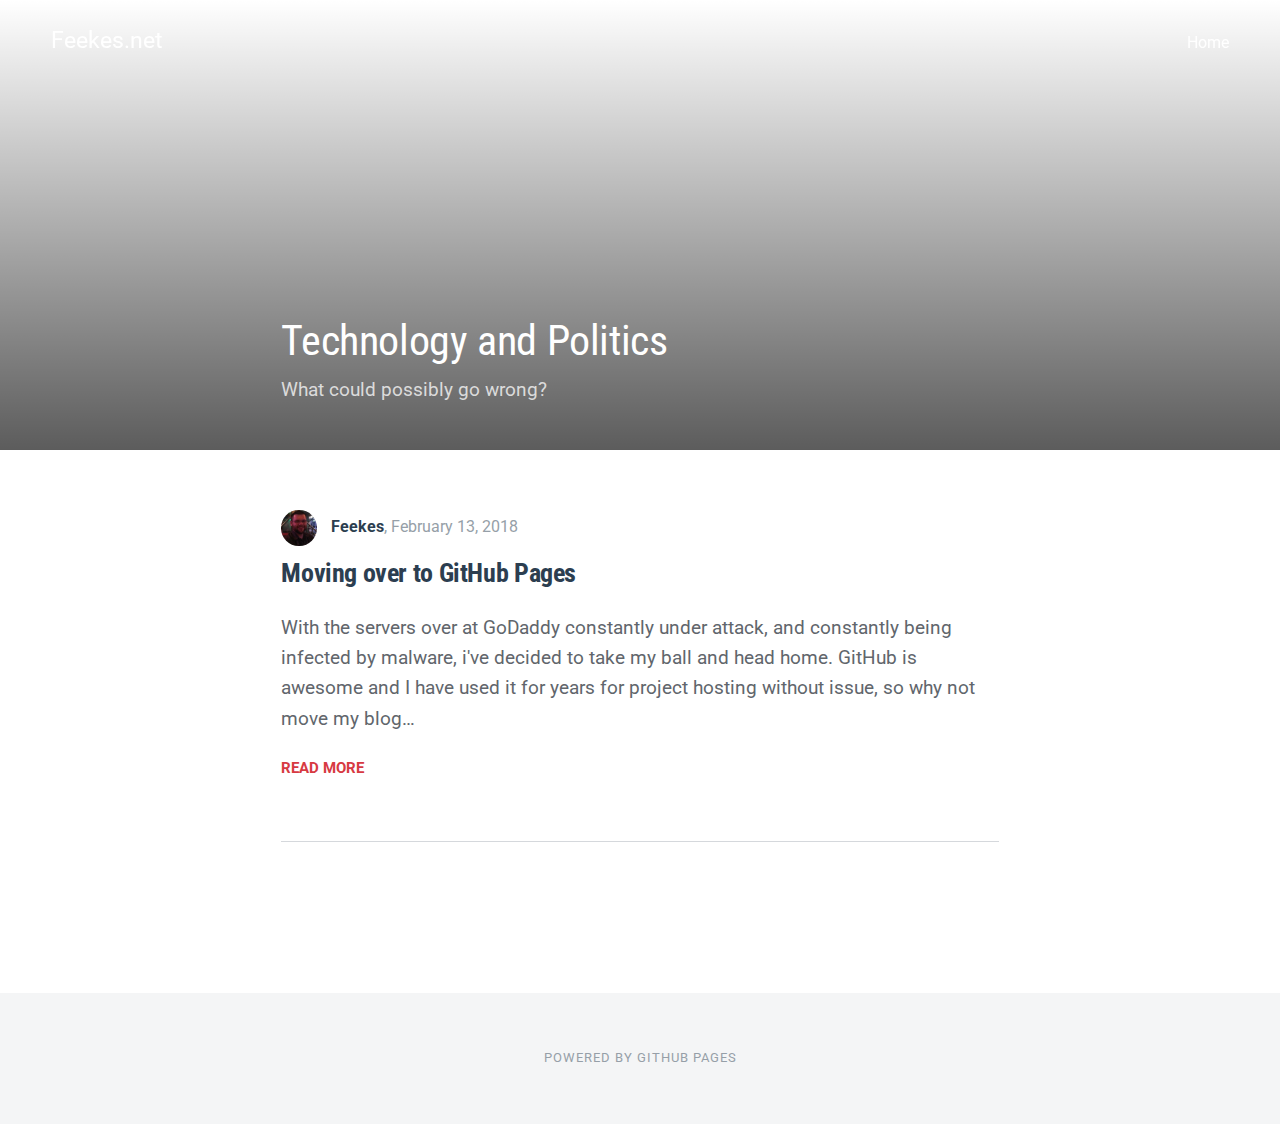
==== index.html @ 2346c9e1 "Updated from Publii" ====
<!DOCTYPE html><html><head><meta charset="utf-8"><meta http-equiv="X-UA-Compatible" content="IE=edge"><meta name="viewport" content="width=device-width,initial-scale=1"><title>Feekes.net - Feekes.net</title><meta name="robots" content="index, follow"><link rel="canonical" href="https://feekes.github.io/"><link rel="amphtml" href="https://feekes.github.io/amp/"><link type="application/atom+xml" rel="alternate" href="https://feekes.github.io/feed.xml"><meta property="og:title" content="Feekes.net"><meta property="og:site_name" content="Feekes.net - Feekes.net"><meta property="og:description" content=""><meta name="twitter:card" content="summary_large_image"><meta name="twitter:site" content="@Feekes"><meta name="twitter:title" content="Feekes.net"><meta name="twitter:description" content=""><link rel="stylesheet" href="https://feekes.github.io/assets/css/style.css?v=29e67b8e026e6d3274c1bc546a5a8846"><script type="application/ld+json">{"@context":"http://schema.org","@type":"Organization","name":"Feekes","url":"https://feekes.github.io"}</script><script async src="https://feekes.github.io/assets/js/lazysizes.min.js?v=528f2a45ccb4ba8972bc14e032cae46d"></script></head><body><div class="container"><header class="js-top is-sticky"><a class="logo" href="https://feekes.github.io">Feekes.net</a><nav class="navbar js-navbar"><button class="navbar__toggle js-navbar__toggle">Menu</button><ul class="navbar__menu"><li class="active"><a href="https://feekes.github.io/">Home</a></li></ul></nav></header><main><section class="hero"><header class="hero__text"><h1>Technology and Politics</h1><p>What could possibly go wrong?</p></header></section><div class="category"><article><header><p class="category__post-meta"><img src="https://feekes.github.io/media/website/8enp1jqo_400x4001.jpeg" class="post__author-thumb" alt="Feekes"> <a href="https://feekes.github.io/authors/feekes/" class="inverse" title="Feekes">Feekes</a>, <time datetime="2018-02-13T17:25">February 13, 2018</time></p><h2><a href="https://feekes.github.io/moving-over-to-github-pages.html" class="inverse">Moving over to GitHub Pages</a></h2></header><p>With the servers over at GoDaddy constantly under attack, and constantly being infected by malware, i've decided to take my ball and head home. GitHub is awesome and I have used it for years for project hosting without issue, so why not move my blog&hellip;</p><a href="https://feekes.github.io/moving-over-to-github-pages.html" class="u-readmore">Read more</a></article></div></main><footer class="footer"><div class="footer__copyright">Powered by GitHub Pages</div></footer></div><script>var loadCSSFiles = function() {
    		var links = ['https://fonts.googleapis.com/css?family=Roboto:400,700|Roboto+Condensed:400,700&amp;subset=latin-ext'],
    			headElement = document.getElementsByTagName('head')[0],
    			linkElement, i;
    		for (i = 0; i < links.length; i++) {
    			linkElement = document.createElement('link');
    			linkElement.rel = 'stylesheet';
    			linkElement.href = links[i];
    			headElement.appendChild(linkElement);
    		}
    	};
    	var raf = requestAnimationFrame || mozRequestAnimationFrame || webkitRequestAnimationFrame || msRequestAnimationFrame;
    	if (raf) {
    		raf(loadCSSFiles);
    	} else {
    		window.addEventListener('load', loadCSSFiles);
    	}</script><script defer="defer" src="https://code.jquery.com/jquery-3.2.1.slim.min.js" integrity="sha256-k2WSCIexGzOj3Euiig+TlR8gA0EmPjuc79OEeY5L45g=" aria-dropeffect="" crossorigin="anonymous"></script><script defer="defer" src="https://feekes.github.io/assets/js/scripts.min.js?v=c94be44b2ce7ef969bf54a71436f6895"></script></body></html>
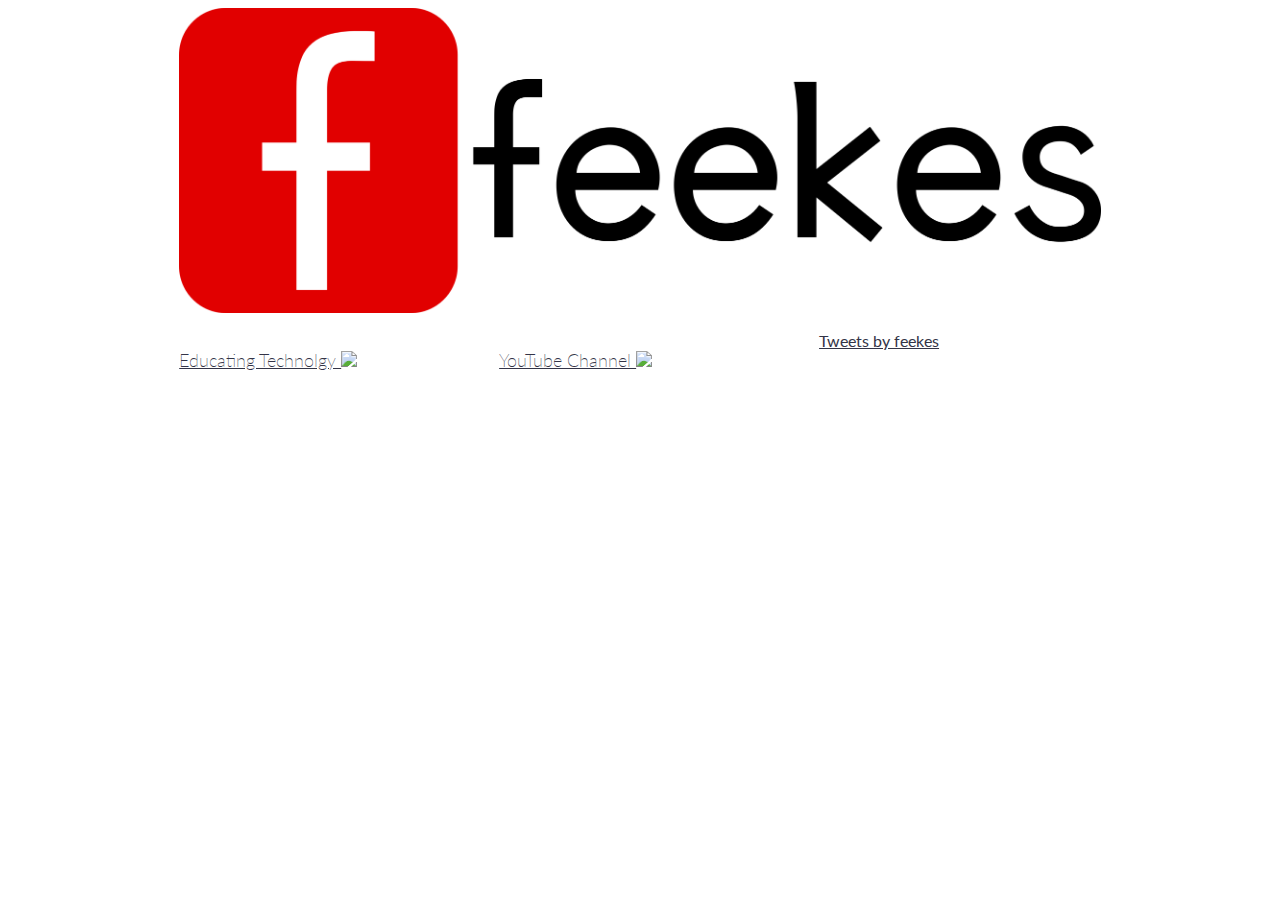
==== commit de4ba545: "Replacing index" ====
--- a/index.html
+++ b/index.html
@@ -1,17 +1,50 @@
-<!DOCTYPE html><html><head><meta charset="utf-8"><meta http-equiv="X-UA-Compatible" content="IE=edge"><meta name="viewport" content="width=device-width,initial-scale=1"><title>Feekes.net - Feekes.net</title><meta name="robots" content="index, follow"><link rel="canonical" href="https://feekes.github.io/"><link rel="amphtml" href="https://feekes.github.io/amp/"><link type="application/atom+xml" rel="alternate" href="https://feekes.github.io/feed.xml"><meta property="og:title" content="Feekes.net"><meta property="og:site_name" content="Feekes.net - Feekes.net"><meta property="og:description" content=""><meta name="twitter:card" content="summary_large_image"><meta name="twitter:site" content="@Feekes"><meta name="twitter:title" content="Feekes.net"><meta name="twitter:description" content=""><link rel="stylesheet" href="https://feekes.github.io/assets/css/style.css?v=29e67b8e026e6d3274c1bc546a5a8846"><script type="application/ld+json">{"@context":"http://schema.org","@type":"Organization","name":"Feekes","url":"https://feekes.github.io"}</script><script async src="https://feekes.github.io/assets/js/lazysizes.min.js?v=528f2a45ccb4ba8972bc14e032cae46d"></script></head><body><div class="container"><header class="js-top is-sticky"><a class="logo" href="https://feekes.github.io">Feekes.net</a><nav class="navbar js-navbar"><button class="navbar__toggle js-navbar__toggle">Menu</button><ul class="navbar__menu"><li class="active"><a href="https://feekes.github.io/">Home</a></li></ul></nav></header><main><section class="hero"><header class="hero__text"><h1>Technology and Politics</h1><p>What could possibly go wrong?</p></header></section><div class="category"><article><header><p class="category__post-meta"><img src="https://feekes.github.io/media/website/8enp1jqo_400x4001.jpeg" class="post__author-thumb" alt="Feekes"> <a href="https://feekes.github.io/authors/feekes/" class="inverse" title="Feekes">Feekes</a>, <time datetime="2018-02-13T17:25">February 13, 2018</time></p><h2><a href="https://feekes.github.io/moving-over-to-github-pages.html" class="inverse">Moving over to GitHub Pages</a></h2></header><p>With the servers over at GoDaddy constantly under attack, and constantly being infected by malware, i've decided to take my ball and head home. GitHub is awesome and I have used it for years for project hosting without issue, so why not move my blog&hellip;</p><a href="https://feekes.github.io/moving-over-to-github-pages.html" class="u-readmore">Read more</a></article></div></main><footer class="footer"><div class="footer__copyright">Powered by GitHub Pages</div></footer></div><script>var loadCSSFiles = function() {
-    		var links = ['https://fonts.googleapis.com/css?family=Roboto:400,700|Roboto+Condensed:400,700&amp;subset=latin-ext'],
-    			headElement = document.getElementsByTagName('head')[0],
-    			linkElement, i;
-    		for (i = 0; i < links.length; i++) {
-    			linkElement = document.createElement('link');
-    			linkElement.rel = 'stylesheet';
-    			linkElement.href = links[i];
-    			headElement.appendChild(linkElement);
-    		}
-    	};
-    	var raf = requestAnimationFrame || mozRequestAnimationFrame || webkitRequestAnimationFrame || msRequestAnimationFrame;
-    	if (raf) {
-    		raf(loadCSSFiles);
-    	} else {
-    		window.addEventListener('load', loadCSSFiles);
-    	}</script><script defer="defer" src="https://code.jquery.com/jquery-3.2.1.slim.min.js" integrity="sha256-k2WSCIexGzOj3Euiig+TlR8gA0EmPjuc79OEeY5L45g=" aria-dropeffect="" crossorigin="anonymous"></script><script defer="defer" src="https://feekes.github.io/assets/js/scripts.min.js?v=c94be44b2ce7ef969bf54a71436f6895"></script></body></html>+<html>
+
+<head>
+	<title>feekes</title>
+	<link rel="stylesheet" type="text/css" href="simple-grid.min.css">
+	<style>
+		.banner img {
+			max-width: 100%;
+		}
+		
+		#twitter-widget-0 {
+			height:380px !important;
+		}
+		.fit img {
+			max-width: 100%;
+		}
+	</style>
+			
+</head>
+
+<body>
+	<div class="container">
+		<div class="row">
+			<div class="col-12 banner">
+				<img src="feekesyoutubelogo.png">
+			</div>
+		</div>
+		
+		<div class="row">
+			<div class="col-4">
+				<p class="fit"><a href="https://educatingtech.simplecast.fm/">Educating Technolgy
+				<img  src="https://pbs.twimg.com/media/DVEi0qmUMAAlz_9.jpg:large">
+				</a></p>
+			</div>
+			<div class="col-4 twitterfeed">
+				<p class="fit"><a href="https://youtube.com/user/feekes">YouTube Channel
+				<img src="https://upload.wikimedia.org/wikipedia/commons/thumb/f/fc/YouTube_play_button_square_%282013-2017%29.svg/500px-YouTube_play_button_square_%282013-2017%29.svg.png">
+				</a></p>
+			</div>
+			<div class="col-4">
+				<a id="twitterfeed" class="twitter-timeline" data-theme="light" data-height="400" data-link-color="#E10000" href="https://twitter.com/feekes?ref_src=twsrc%5Etfw">Tweets by feekes</a>
+				<script async src="https://platform.twitter.com/widgets.js" charset="utf-8"></script> 
+			</div>
+		</div>
+	</div>
+	<script>
+		document.getElementsById('twitterfeed').setAttribute("data-height", "300");
+</body>
+
+</html>--- a/simple-grid.min.css
+++ b/simple-grid.min.css
@@ -0,0 +1 @@
+@import url(https://fonts.googleapis.com/css?family=Lato:400,300,300italic,400italic,700,700italic);body,html{height:100%;width:100%;margin:0;padding:0;left:0;top:0;font-size:100%}.center,.container{margin-left:auto;margin-right:auto}*{font-family:Lato,Helvetica,sans-serif;color:#333447;line-height:1.5}h1{font-size:2.5rem}h2{font-size:2rem}h3{font-size:1.375rem}h4{font-size:1.125rem}h5{font-size:1rem}h6{font-size:.875rem}p{font-size:1.125rem;font-weight:200;line-height:1.8}.font-light{font-weight:300}.font-regular{font-weight:400}.font-heavy{font-weight:700}.left{text-align:left}.right{text-align:right}.center{text-align:center}.justify{text-align:justify}.container{width:90%}.row{position:relative;width:100%}.row [class^=col]{float:left;margin:.5rem 2%;min-height:.125rem}.col-1,.col-10,.col-11,.col-12,.col-2,.col-3,.col-4,.col-5,.col-6,.col-7,.col-8,.col-9{width:96%}.col-1-sm{width:4.33%}.col-2-sm{width:12.66%}.col-3-sm{width:21%}.col-4-sm{width:29.33%}.col-5-sm{width:37.66%}.col-6-sm{width:46%}.col-7-sm{width:54.33%}.col-8-sm{width:62.66%}.col-9-sm{width:71%}.col-10-sm{width:79.33%}.col-11-sm{width:87.66%}.col-12-sm{width:96%}.row::after{content:"";display:table;clear:both}.hidden-sm{display:none}@media only screen and (min-width:33.75em){.container{width:80%}}@media only screen and (min-width:45em){.col-1{width:4.33%}.col-2{width:12.66%}.col-3{width:21%}.col-4{width:29.33%}.col-5{width:37.66%}.col-6{width:46%}.col-7{width:54.33%}.col-8{width:62.66%}.col-9{width:71%}.col-10{width:79.33%}.col-11{width:87.66%}.col-12{width:96%}.hidden-sm{display:block}}@media only screen and (min-width:60em){.container{width:75%;max-width:60rem}}
